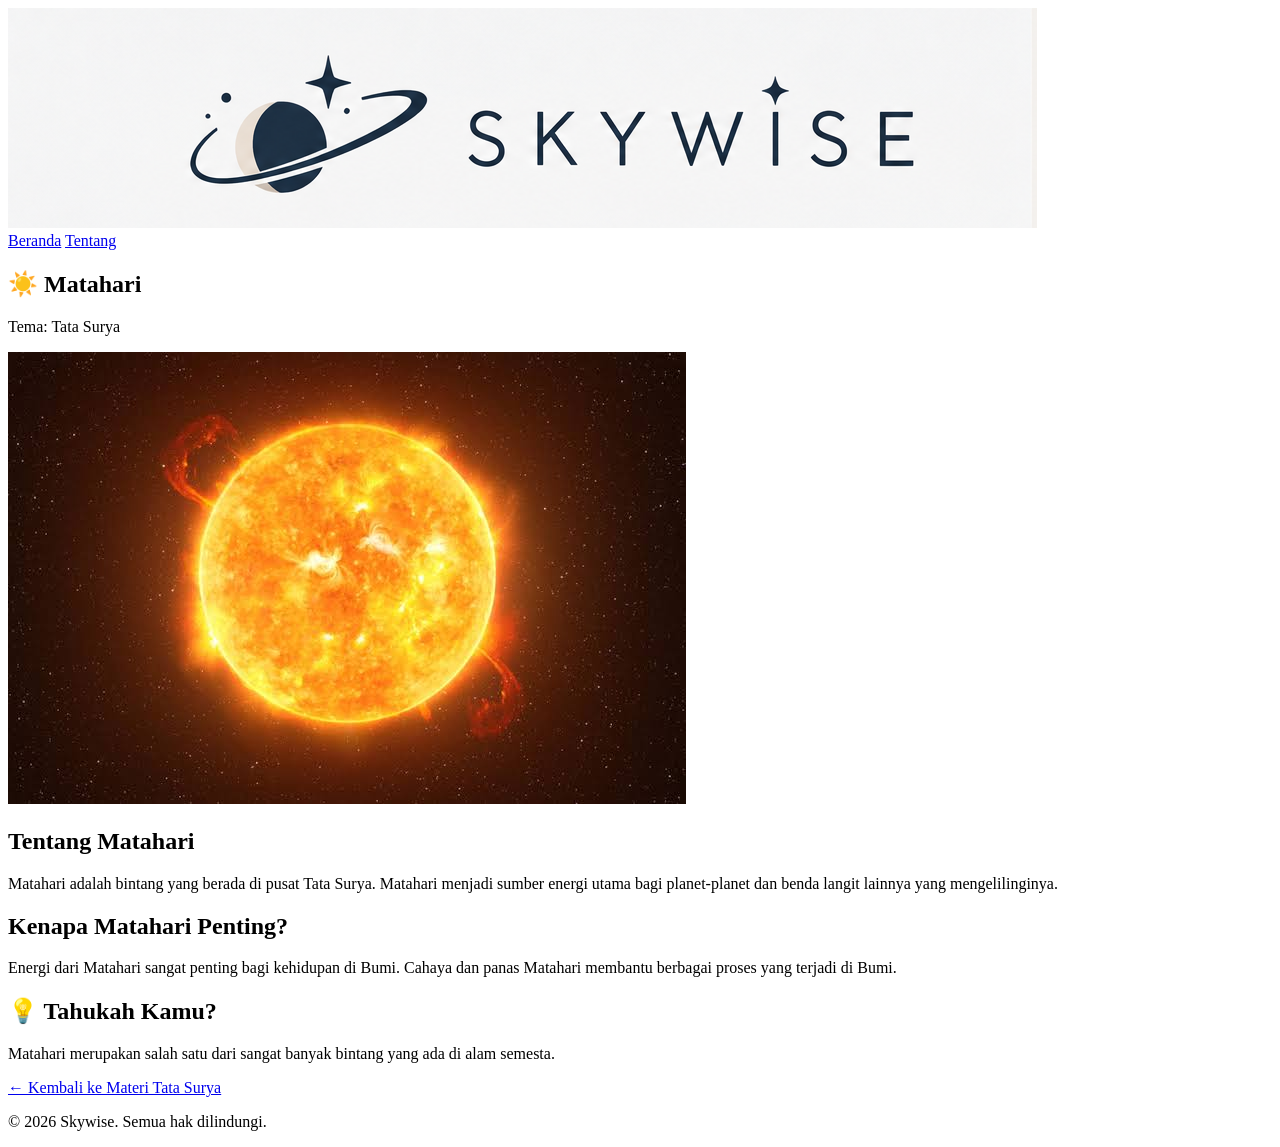
==== pages/lesson-detail.html @ 24580b63 "Add initial Skywise HTML pages" ====
<!DOCTYPE html>

<html lang="id">

<head>

    <meta charset="UTF-8">

    <meta name="viewport" content="width=device-width, initial-scale=1.0">

    <title>Matahari - SKYWISE</title>

</head>

<body>

    <header>

        <a href="../index.html">

            <img src="../assets/images/skywise_navy.png" alt="Logo Skywise">

        </a>

        <nav>

            <a href="../index.html">Beranda</a>

            <a href="#">Tentang</a>

        </nav>

    </header>


    <main>

        <article>

            <header>

                <h1>☀️ Matahari</h1>

                <p>
                    Tema: Tata Surya
                </p>

            </header>


            <img
                src="../assets/images/matahari.jpg"
                alt="Ilustrasi Matahari"
            >


            <section>

                <h2>Tentang Matahari</h2>

                <p>
                    Matahari adalah bintang yang berada di pusat
                    Tata Surya. Matahari menjadi sumber energi
                    utama bagi planet-planet dan benda langit
                    lainnya yang mengelilinginya.
                </p>

            </section>


            <section>

                <h2>Kenapa Matahari Penting?</h2>

                <p>
                    Energi dari Matahari sangat penting bagi
                    kehidupan di Bumi. Cahaya dan panas Matahari
                    membantu berbagai proses yang terjadi di Bumi.
                </p>

            </section>


            <section>

                <h2>💡 Tahukah Kamu?</h2>

                <p>
                    Matahari merupakan salah satu dari sangat
                    banyak bintang yang ada di alam semesta.
                </p>

            </section>

        </article>


        <p>

            <a href="lessons.html">
                ← Kembali ke Materi Tata Surya
            </a>

        </p>

    </main>


    <footer>

        <p>
            &copy; 2026 Skywise. Semua hak dilindungi.
        </p>

    </footer>

</body>

</html>
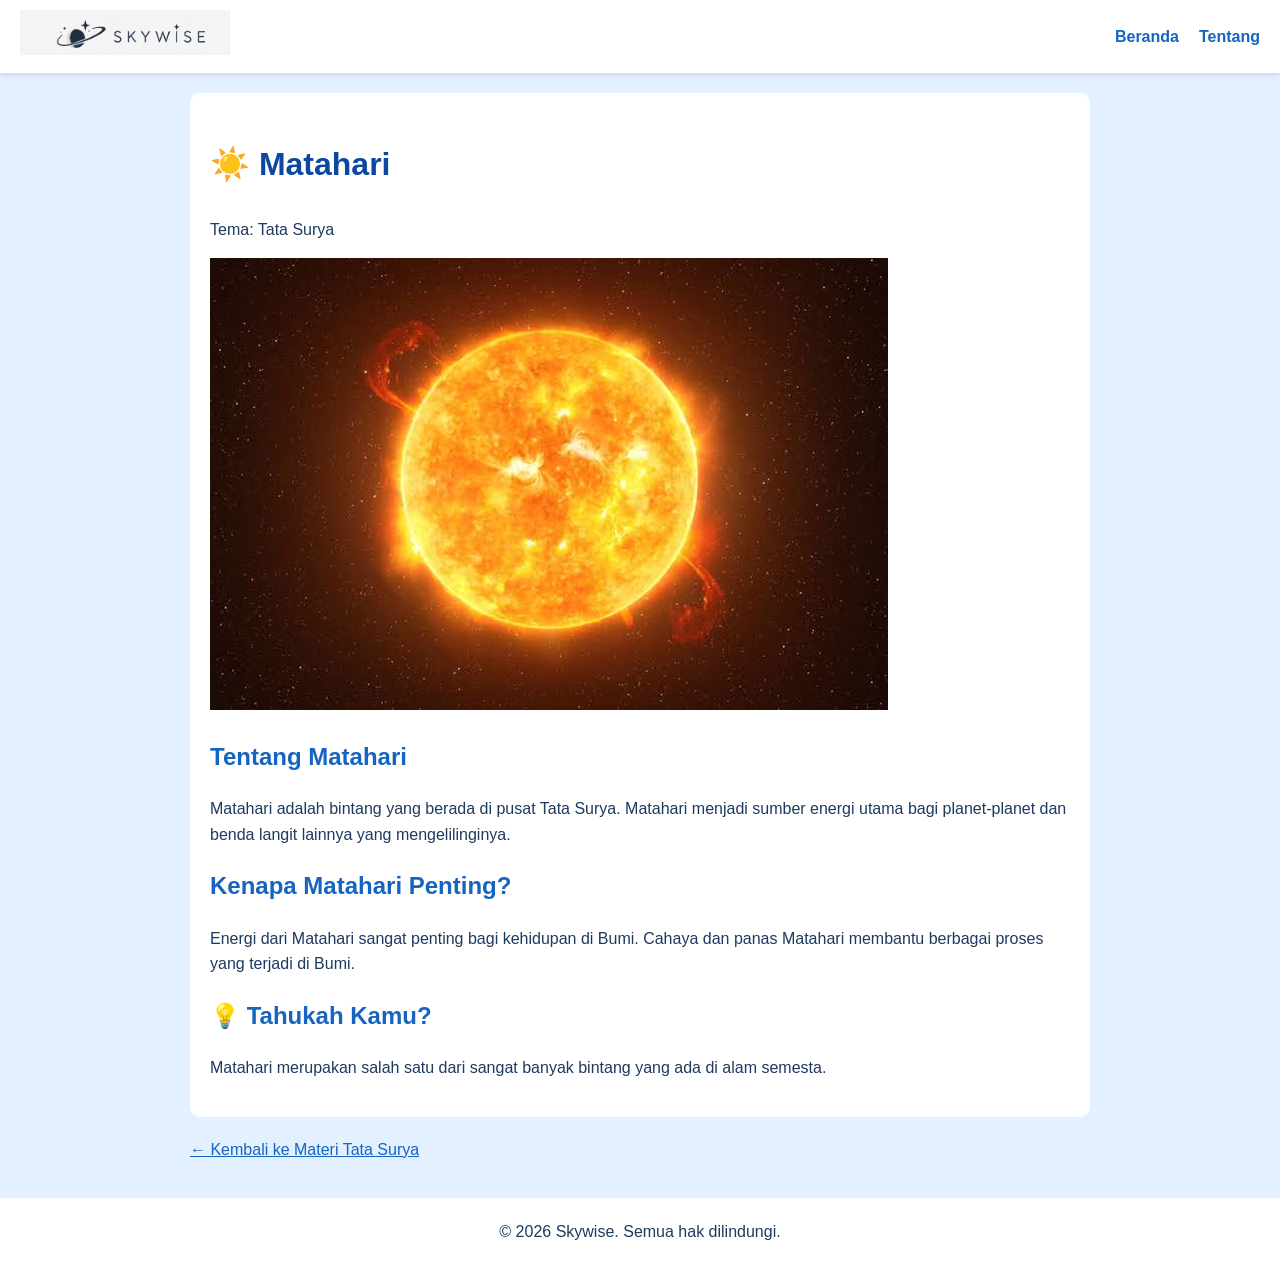
==== commit a42ef62b: "Menambahkan style css" ====
--- a/pages/lesson-detail.html
+++ b/pages/lesson-detail.html
@@ -9,6 +9,7 @@
     <meta name="viewport" content="width=device-width, initial-scale=1.0">
 
     <title>Matahari - SKYWISE</title>
+    <link rel="stylesheet" href="../css/style.css">
 
 </head>
 
--- a/css/style.css
+++ b/css/style.css
@@ -0,0 +1,187 @@
+body {
+    font-family: Arial, sans-serif;
+    font-size: 16px;
+    line-height: 1.6;
+    color: #1e3a5f;
+    background-color: #e3f0ff;
+    margin: 0;
+}
+
+#hero {
+    text-align: center;
+    padding: 0px 10px;
+    margin-bottom: 10px;
+    border-radius: 10px;
+}
+
+h1 {
+    font-size: 32px;
+    font-weight: bold;
+    color: #0d47a1;
+}
+
+h2 {
+    font-size: 24px;
+    font-weight: bold;
+    color: #1565c0;
+}
+
+p {
+    font-size: 16px;
+}
+
+a {
+    color: #1565c0;
+}
+
+body > header {
+    background-color: #ffffff;
+    padding: 10px 20px;
+    box-shadow: 0 2px 4px rgba(0, 0, 0, 0.1);
+    display: flex;
+    justify-content: space-between;
+    align-items: center;
+}
+
+body > header img {
+    height: 45px;
+}
+
+nav {
+    display: flex;
+    gap: 20px;
+}
+
+nav a {
+    text-decoration: none;
+    font-weight: bold;
+}
+
+main {
+    max-width: 900px;
+    margin: 0 auto;
+    padding: 20px;
+}
+
+main #kita-ada-di-mana, main #tata-surya, main #bintang, main #galaksi, main #fenomena-langit   {
+    box-shadow: 0 2px 4px rgba(0, 0, 0, 0.1);
+    padding: 20px;
+}
+
+main h3 {
+    color: #0d47a1;
+    margin-top: 5px;
+}
+
+main img {
+    max-width: 100%;
+}
+
+article {
+    background-color: #ffffff;
+    padding: 20px;
+    margin-bottom: 20px;
+    border-radius: 10px;
+}
+
+.hero {
+    background-color: #1976d2;
+    color: #ffffff;
+    text-align: center;
+    padding: 40px 20px;
+    margin-bottom: 20px;
+    border-radius: 10px;
+}
+
+.hero h1 {
+    color: #ffffff;
+}
+
+.hero a {
+    display: inline-block;
+    background-color: #ffffff;
+    color: #0d47a1;
+    font-weight: bold;
+    text-decoration: none;
+    padding: 10px 20px;
+    border-radius: 20px;
+}
+
+ul,
+ol {
+    padding-left: 25px;
+}
+
+li {
+    margin-bottom: 8px;
+}
+
+table {
+    width: 100%;
+    border-collapse: collapse;
+    background-color: #ffffff;
+}
+
+th,
+td {
+    border: 1px solid #90caf9;
+    padding: 8px;
+    text-align: left;
+}
+
+th {
+    background-color: #1976d2;
+    color: #ffffff;
+}
+
+form div {
+    margin-bottom: 15px;
+}
+
+label {
+    display: block;
+    font-weight: bold;
+    margin-bottom: 5px;
+}
+
+input[type="text"],
+select,
+textarea {
+    width: 100%;
+    padding: 8px;
+    font-size: 16px;
+    box-sizing: border-box;
+}
+
+button {
+    background-color: #1976d2;
+    color: #ffffff;
+    border: none;
+    padding: 8px 16px;
+    font-size: 16px;
+    cursor: pointer;
+}
+
+footer {
+    background-color: #ffffff;
+    color: #1e3a5f;
+    text-align: center;
+    padding: 5px;
+}
+
+@media (max-width: 600px) {
+
+    body > header {
+        flex-direction: column;
+    }
+
+    nav {
+        flex-direction: column;
+        text-align: center;
+        gap: 8px;
+    }
+
+    h1 {
+        font-size: 26px;
+    }
+}
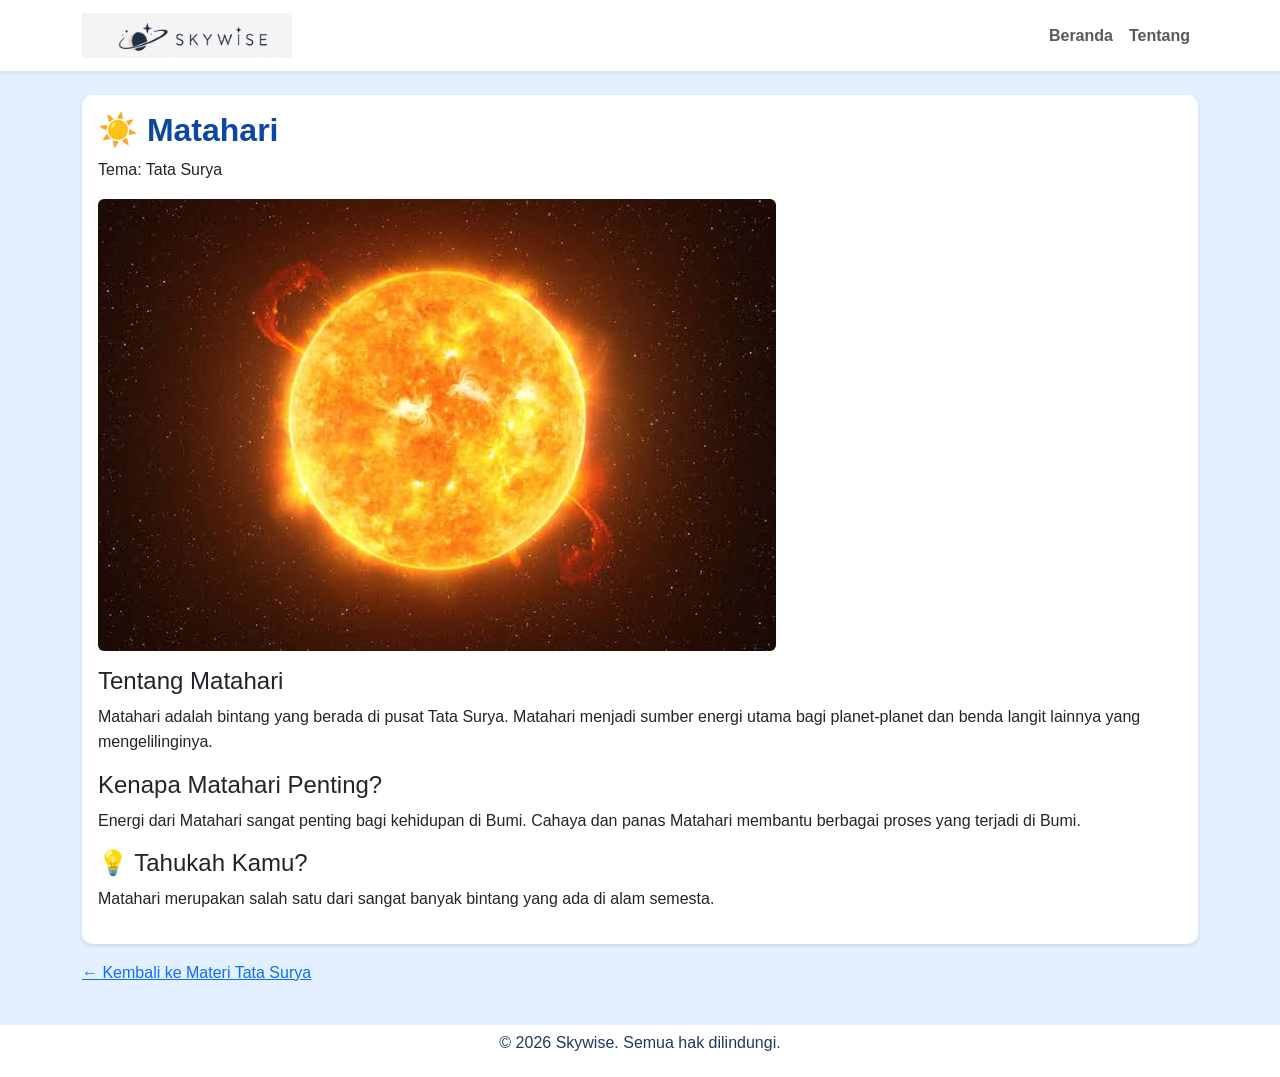
==== commit 0a8308ea: "Menambahkan style menggunakan bootstrap" ====
--- a/pages/lesson-detail.html
+++ b/pages/lesson-detail.html
@@ -3,101 +3,107 @@
 <html lang="id">
 
 <head>
-
     <meta charset="UTF-8">
-
     <meta name="viewport" content="width=device-width, initial-scale=1.0">
-
     <title>Matahari - SKYWISE</title>
+    <link
+        href="https://cdn.jsdelivr.net/npm/bootstrap@5.3.3/dist/css/bootstrap.min.css"
+        rel="stylesheet"
+    >
     <link rel="stylesheet" href="../css/style.css">
-
 </head>
 
 <body>
 
     <header>
+        <nav class="navbar navbar-expand-md bg-white shadow-sm">
+            <div class="container">
+                <a class="navbar-brand" href="../index.html">
+                    <img src="../assets/images/skywise_navy.png" alt="Logo Skywise" height="45">
+                </a>
+                <button
+                    class="navbar-toggler"
+                    type="button"
+                    data-bs-toggle="collapse"
+                    data-bs-target="#menuUtama"
+                    aria-controls="menuUtama"
+                    aria-expanded="false"
+                    aria-label="Buka menu navigasi"
+                >
+                    <span class="navbar-toggler-icon"></span>
+                </button>
 
-        <a href="../index.html">
+                <div class="collapse navbar-collapse" id="menuUtama">
+                    <ul class="navbar-nav ms-auto">
+                        <li class="nav-item">
+                            <a class="nav-link" href="../index.html">Beranda</a>
+                        </li>
+                        <li class="nav-item">
+                            <a class="nav-link" href="#">Tentang</a>
+                        </li>
+                    </ul>
+                </div>
 
-            <img src="../assets/images/skywise_navy.png" alt="Logo Skywise">
-
-        </a>
-
-        <nav>
-
-            <a href="../index.html">Beranda</a>
-
-            <a href="#">Tentang</a>
+            </div>
 
         </nav>
 
     </header>
 
 
-    <main>
+    <main class="container py-4">
 
-        <article>
-
-            <header>
-
-                <h1>☀️ Matahari</h1>
-
-                <p>
-                    Tema: Tata Surya
-                </p>
-
-            </header>
+        <article class="card">
+            <div class="card-body">
+                <header class="mb-3">
+                    <h1>☀️ Matahari</h1>
+                    <p>
+                        Tema: Tata Surya
+                    </p>
+                </header>
 
 
-            <img
-                src="../assets/images/matahari.jpg"
-                alt="Ilustrasi Matahari"
-            >
+                <img
+                    class="img-fluid rounded mb-3"
+                    src="../assets/images/matahari.jpg"
+                    alt="Ilustrasi Matahari"
+                >
+
+                <section>
+                    <h2 class="h4">Tentang Matahari</h2>
+                    <p>
+                        Matahari adalah bintang yang berada di pusat
+                        Tata Surya. Matahari menjadi sumber energi
+                        utama bagi planet-planet dan benda langit
+                        lainnya yang mengelilinginya.
+                    </p>
+                </section>
 
 
-            <section>
-
-                <h2>Tentang Matahari</h2>
-
-                <p>
-                    Matahari adalah bintang yang berada di pusat
-                    Tata Surya. Matahari menjadi sumber energi
-                    utama bagi planet-planet dan benda langit
-                    lainnya yang mengelilinginya.
-                </p>
-
-            </section>
+                <section>
+                    <h2 class="h4">Kenapa Matahari Penting?</h2>
+                    <p>
+                        Energi dari Matahari sangat penting bagi
+                        kehidupan di Bumi. Cahaya dan panas Matahari
+                        membantu berbagai proses yang terjadi di Bumi.
+                    </p>
+                </section>
 
 
-            <section>
+                <section>
+                    <h2 class="h4">💡 Tahukah Kamu?</h2>
+                    <p>
+                        Matahari merupakan salah satu dari sangat
+                        banyak bintang yang ada di alam semesta.
+                    </p>
+                </section>
 
-                <h2>Kenapa Matahari Penting?</h2>
-
-                <p>
-                    Energi dari Matahari sangat penting bagi
-                    kehidupan di Bumi. Cahaya dan panas Matahari
-                    membantu berbagai proses yang terjadi di Bumi.
-                </p>
-
-            </section>
-
-
-            <section>
-
-                <h2>💡 Tahukah Kamu?</h2>
-
-                <p>
-                    Matahari merupakan salah satu dari sangat
-                    banyak bintang yang ada di alam semesta.
-                </p>
-
-            </section>
+            </div>
 
         </article>
 
 
-        <p>
-
+        <p class="mt-3">
             <a href="lessons.html">
                 ← Kembali ke Materi Tata Surya
             </a>
@@ -108,12 +114,12 @@
 
 
     <footer>
-
         <p>
             &copy; 2026 Skywise. Semua hak dilindungi.
         </p>
+    </footer>
 
-    </footer>
+    <script src="https://cdn.jsdelivr.net/npm/bootstrap@5.3.3/dist/js/bootstrap.bundle.min.js"></script>
 
 </body>
 
--- a/css/style.css
+++ b/css/style.css
@@ -1,17 +1,8 @@
 body {
     font-family: Arial, sans-serif;
-    font-size: 16px;
     line-height: 1.6;
     color: #1e3a5f;
     background-color: #e3f0ff;
-    margin: 0;
-}
-
-#hero {
-    text-align: center;
-    padding: 0px 10px;
-    margin-bottom: 10px;
-    border-radius: 10px;
 }
 
 h1 {
@@ -20,148 +11,45 @@
     color: #0d47a1;
 }
 
-h2 {
-    font-size: 24px;
+h2,
+h3 {
     font-weight: bold;
     color: #1565c0;
 }
 
-p {
-    font-size: 16px;
+.btn-primary {
+    --bs-btn-bg: #1976d2;
+    --bs-btn-border-color: #1976d2;
+    --bs-btn-hover-bg: #1565c0;
+    --bs-btn-hover-border-color: #1565c0;
+    --bs-btn-active-bg: #0d47a1;
+    --bs-btn-active-border-color: #0d47a1;
 }
 
-a {
-    color: #1565c0;
-}
-
-body > header {
-    background-color: #ffffff;
-    padding: 10px 20px;
-    box-shadow: 0 2px 4px rgba(0, 0, 0, 0.1);
-    display: flex;
-    justify-content: space-between;
-    align-items: center;
-}
-
-body > header img {
-    height: 45px;
-}
-
-nav {
-    display: flex;
-    gap: 20px;
-}
-
-nav a {
-    text-decoration: none;
+/* Menu navigasi */
+.navbar .nav-link {
     font-weight: bold;
 }
 
-main {
-    max-width: 900px;
-    margin: 0 auto;
-    padding: 20px;
+/* Bagian hero di beranda */
+#hero {
+    text-align: center;
+    padding: 0px 10px;
+    margin-bottom: 10px;
 }
 
-main #kita-ada-di-mana, main #tata-surya, main #bintang, main #galaksi, main #fenomena-langit   {
+/* Card */
+.card {
+    border: none;
+    border-radius: 10px;
     box-shadow: 0 2px 4px rgba(0, 0, 0, 0.1);
-    padding: 20px;
 }
 
-main h3 {
+.card-title {
     color: #0d47a1;
-    margin-top: 5px;
 }
 
-main img {
-    max-width: 100%;
-}
-
-article {
-    background-color: #ffffff;
-    padding: 20px;
-    margin-bottom: 20px;
-    border-radius: 10px;
-}
-
-.hero {
-    background-color: #1976d2;
-    color: #ffffff;
-    text-align: center;
-    padding: 40px 20px;
-    margin-bottom: 20px;
-    border-radius: 10px;
-}
-
-.hero h1 {
-    color: #ffffff;
-}
-
-.hero a {
-    display: inline-block;
-    background-color: #ffffff;
-    color: #0d47a1;
-    font-weight: bold;
-    text-decoration: none;
-    padding: 10px 20px;
-    border-radius: 20px;
-}
-
-ul,
-ol {
-    padding-left: 25px;
-}
-
-li {
-    margin-bottom: 8px;
-}
-
-table {
-    width: 100%;
-    border-collapse: collapse;
-    background-color: #ffffff;
-}
-
-th,
-td {
-    border: 1px solid #90caf9;
-    padding: 8px;
-    text-align: left;
-}
-
-th {
-    background-color: #1976d2;
-    color: #ffffff;
-}
-
-form div {
-    margin-bottom: 15px;
-}
-
-label {
-    display: block;
-    font-weight: bold;
-    margin-bottom: 5px;
-}
-
-input[type="text"],
-select,
-textarea {
-    width: 100%;
-    padding: 8px;
-    font-size: 16px;
-    box-sizing: border-box;
-}
-
-button {
-    background-color: #1976d2;
-    color: #ffffff;
-    border: none;
-    padding: 8px 16px;
-    font-size: 16px;
-    cursor: pointer;
-}
-
+/* Footer */
 footer {
     background-color: #ffffff;
     color: #1e3a5f;
@@ -169,17 +57,8 @@
     padding: 5px;
 }
 
+/* Responsif */
 @media (max-width: 600px) {
-
-    body > header {
-        flex-direction: column;
-    }
-
-    nav {
-        flex-direction: column;
-        text-align: center;
-        gap: 8px;
-    }
 
     h1 {
         font-size: 26px;
